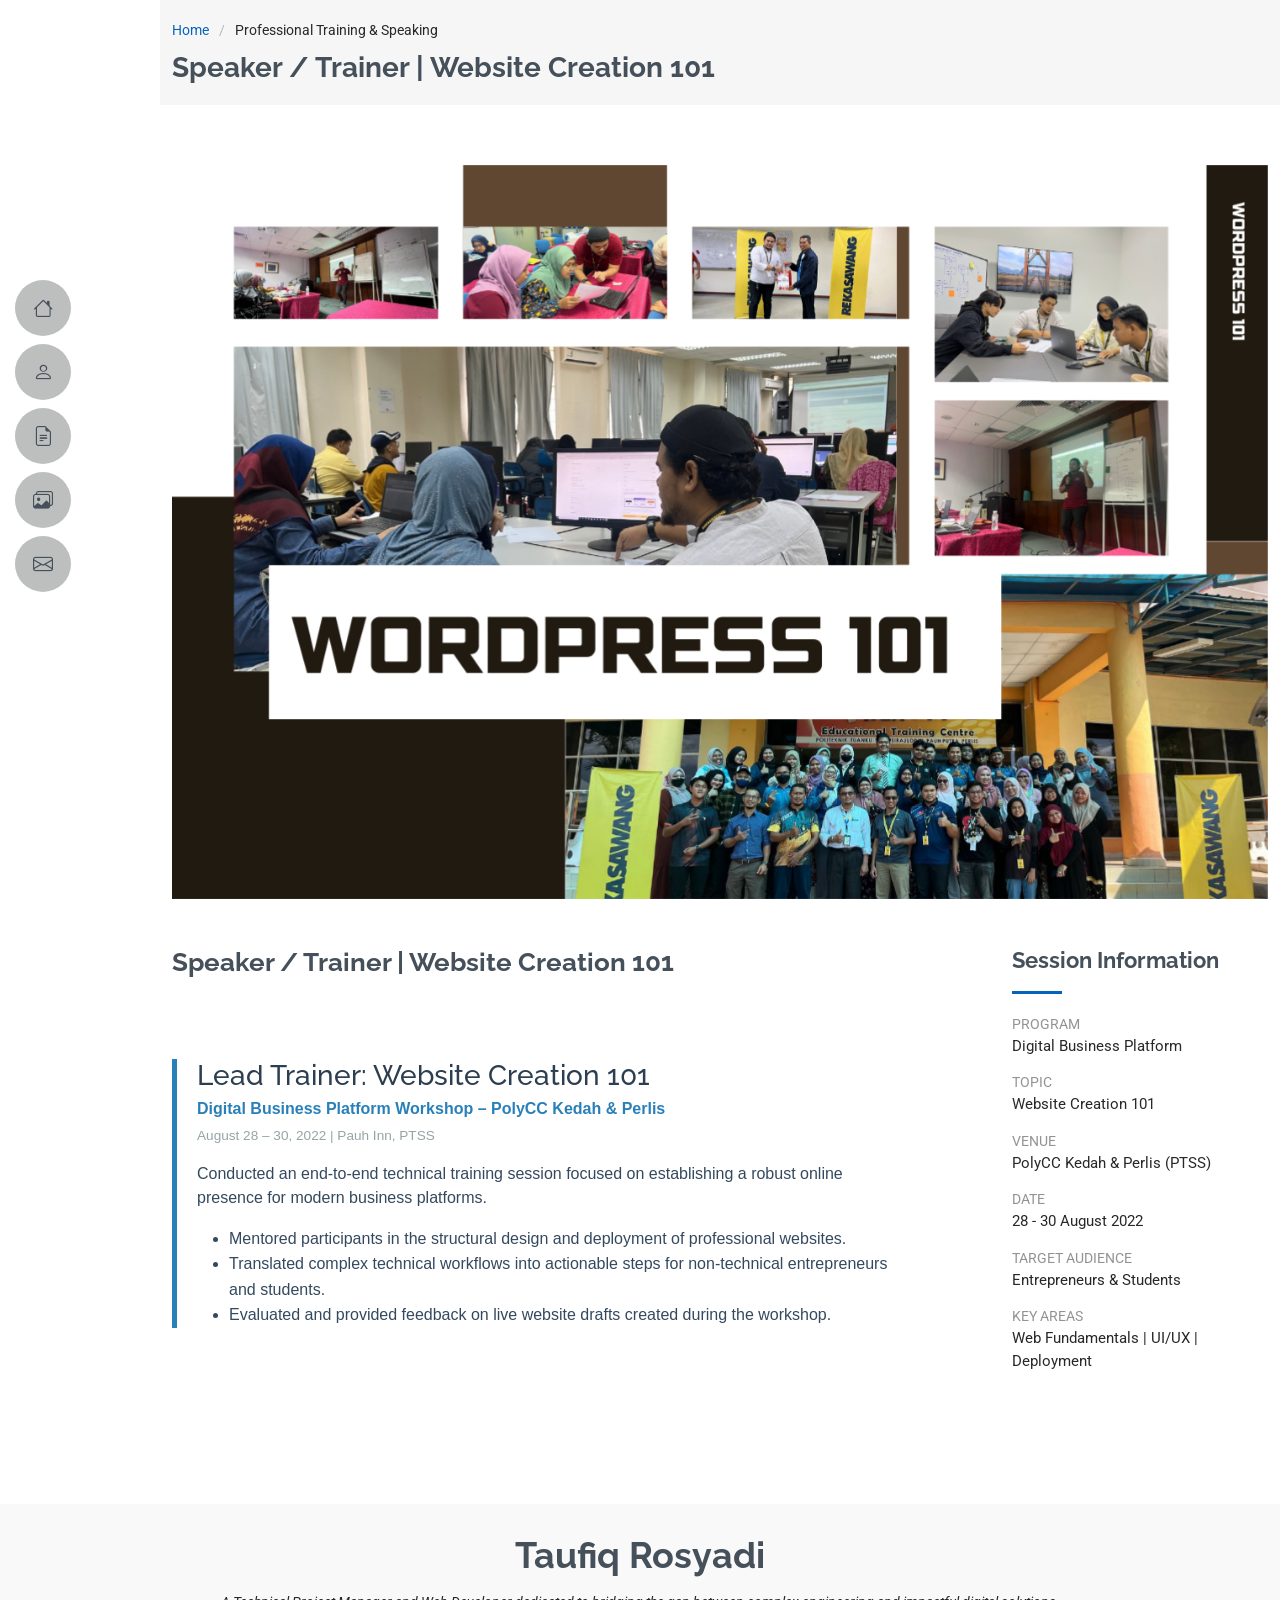
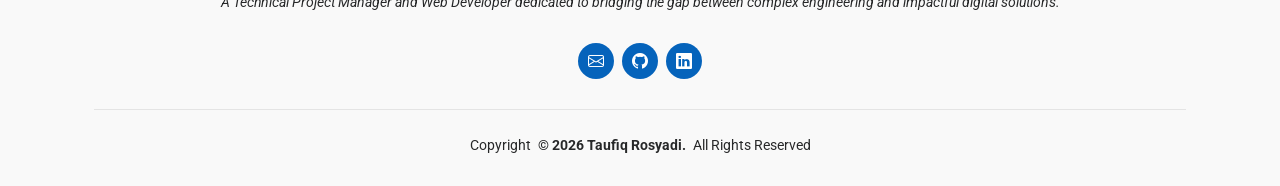
==== arau-portfolio-details.html @ c0b12933 "Create arau-portfolio-details.html" ====
<!DOCTYPE html>
<html lang="en">

<head>
  <meta charset="utf-8">
  <meta content="width=device-width, initial-scale=1.0" name="viewport">
  <title>Portfolio Professional Training & Speaking</title>
  <meta content="" name="description">
  <meta content="" name="keywords">

  <!-- Favicons -->
  <link href="assets/img/tr-favicon.png" rel="icon">
  <link href="assets/img/tr-favicon.png" rel="apple-touch-icon">

  <!-- Fonts -->
  <link href="https://fonts.googleapis.com" rel="preconnect">
  <link href="https://fonts.gstatic.com" rel="preconnect" crossorigin>
  <link href="https://fonts.googleapis.com/css2?family=Roboto:ital,wght@0,100;0,300;0,400;0,500;0,700;0,900;1,100;1,300;1,400;1,500;1,700;1,900&family=Poppins:ital,wght@0,100;0,200;0,300;0,400;0,500;0,600;0,700;0,800;0,900;1,100;1,200;1,300;1,400;1,500;1,600;1,700;1,800;1,900&family=Raleway:ital,wght@0,100;0,200;0,300;0,400;0,500;0,600;0,700;0,800;0,900;1,100;1,200;1,300;1,400;1,500;1,600;1,700;1,800;1,900&display=swap" rel="stylesheet">

  <!-- Vendor CSS Files -->
  <link href="assets/vendor/bootstrap/css/bootstrap.min.css" rel="stylesheet">
  <link href="assets/vendor/bootstrap-icons/bootstrap-icons.css" rel="stylesheet">
  <link href="assets/vendor/aos/aos.css" rel="stylesheet">
  <link href="assets/vendor/glightbox/css/glightbox.min.css" rel="stylesheet">
  <link href="assets/vendor/swiper/swiper-bundle.min.css" rel="stylesheet">

  <!-- Main CSS File -->
  <link href="assets/css/main.css" rel="stylesheet">
  <!-- =======================================================
============================================================
                TAUFIQ ROSYADI | PORTFOLIO
============================================================

[ PROFIL ]
Technical Project Manager | Delivering End-to-End Digital Solutions

Seorang Production Manager di Rekasawang dengan kepakaran 
dalam menggabungkan kejuruteraan sistem dan solusi digital. 
Fokus kepada pengurusan projek dan kualiti penyampaian produk.
  ======================================================== -->
</head>

<body class="portfolio-details-page">

  <header id="header" class="header d-flex flex-column justify-content-center">

    <i class="header-toggle d-xl-none bi bi-list"></i>

    <nav id="navmenu" class="navmenu">
      <ul>
        <li><a href="taufiqsyadi.github.io/#hero"><i class="bi bi-house navicon"></i><span>Home</span></a></li>
        <li><a href="taufiqsyadi.github.io/#about"><i class="bi bi-person navicon"></i><span>About</span></a></li>
        <li><a href="taufiqsyadi.github.io/#resume"><i class="bi bi-file-earmark-text navicon"></i><span>Resume</span></a></li>
        <li><a href="taufiqsyadi.github.io/#portfolio"><i class="bi bi-images navicon"></i><span>Portfolio</span></a></li>
        <li><a href="taufiqsyadi.github.io/#contact"><i class="bi bi-envelope navicon"></i><span>Contact</span></a></li>
      </ul>
    </nav>

  </header>

  <main class="main">

    <!-- Page Title -->
    <div class="page-title" data-aos="fade">
      <div class="container">
        <nav class="breadcrumbs">
          <ol>
            <li><a href="index.html">Home</a></li>
            <li class="current">Professional Training & Speaking</li>
          </ol>
        </nav>
        <h1>Speaker / Trainer | Website Creation 101</h1>
      </div>
    </div><!-- End Page Title -->

    <!-- Portfolio Details Section -->
    <section id="portfolio-details" class="portfolio-details section">

      <div class="container" data-aos="fade-up">

        <div class="portfolio-details-slider swiper init-swiper">
          <script type="application/json" class="swiper-config">
            {
              "loop": true,
              "speed": 600,
              "autoplay": {
                "delay": 5000
              },
              "slidesPerView": "auto",
              "navigation": {
                "nextEl": ".swiper-button-next",
                "prevEl": ".swiper-button-prev"
              },
              "pagination": {
                "el": ".swiper-pagination",
                "type": "bullets",
                "clickable": true
              }
            }
          </script>
          <div class="swiper-wrapper align-items-center">

            <div class="swiper-slide">
              <img src="assets/img/portfolio/Arau.png" alt="">
            </div>

          </div>
          <div class="swiper-button-prev"></div>
          <div class="swiper-button-next"></div>
          <div class="swiper-pagination"></div>
        </div>

        <div class="row justify-content-between gy-4 mt-4">

          <div class="col-lg-8" data-aos="fade-up">
            <div class="portfolio-description">
              <h2>Speaker / Trainer | Website Creation 101</h2>
                <section class="portfolio-item" style="margin-bottom: 40px; font-family: sans-serif;">
                    <div style="border-left: 5px solid #2980b9; padding-left: 20px;">
                        <h3 style="margin: 0; color: #2c3e50;">Lead Trainer: Website Creation 101</h3>
                        <p style="margin: 5px 0; font-weight: 600; color: #2980b9;">
                            Digital Business Platform Workshop – PolyCC Kedah & Perlis
                        </p>
                        <span style="display: block; font-size: 0.85em; color: #95a5a6; margin-bottom: 15px;">
                            August 28 – 30, 2022 | Pauh Inn, PTSS
                        </span>
                        
                        <p style="color: #34495e; line-height: 1.5;">
                            Conducted an end-to-end technical training session focused on establishing a robust online presence for modern business platforms.
                        </p>
                        
                        <ul style="color: #34495e; line-height: 1.6;">
                            <li>Mentored participants in the structural design and deployment of professional websites.</li>
                            <li>Translated complex technical workflows into actionable steps for non-technical entrepreneurs and students.</li>
                            <li>Evaluated and provided feedback on live website drafts created during the workshop.</li>
                        </ul>
                    </div>
                </section>

            </div>
          </div>

          <div class="col-lg-3" data-aos="fade-up" data-aos-delay="100">
            <div class="portfolio-info">
              <h3>Session Information</h3>
              <ul>
                <li><strong>Program</strong> Digital Business Platform</li>
                <li><strong>Topic</strong> Website Creation 101</li>
                <li><strong>Venue</strong> PolyCC Kedah & Perlis (PTSS)</li>
                <li><strong>Date</strong> 28 - 30 August 2022</li>
                <li><strong>Target Audience</strong> Entrepreneurs & Students</li>
                <li><strong>Key Areas</strong> Web Fundamentals | UI/UX | Deployment</li>
              </ul>
            </div>
          </div>

        </div>

      </div>

    </section><!-- /Portfolio Details Section -->

  </main>

  <footer id="footer" class="footer position-relative light-background">
    <div class="container">
      <h3 class="sitename">Taufiq Rosyadi</h3>
      <p>A Technical Project Manager and Web Developer dedicated to bridging the gap between complex engineering and impactful digital solutions.</p>
      <div class="social-links d-flex justify-content-center">
        <a href="mailto:taufiqsyadi@gmail.com"><i class="bi bi-envelope"></i></a>
        <a href="taufiqsyadi.github.io"><i class="bi bi-github"></i></a>
        <a href="https://www.linkedin.com/in/taufiqsyadi/"><i class="bi bi-linkedin"></i></a>
      </div>
      <div class="container">
        <div class="copyright">
          <span>Copyright</span> <strong class="px-1 sitename">© 2026 Taufiq Rosyadi.</strong> <span>All Rights Reserved</span>
        </div>

      </div>
    </div>
  </footer>

  <!-- Scroll Top -->
  <a href="#" id="scroll-top" class="scroll-top d-flex align-items-center justify-content-center"><i class="bi bi-arrow-up-short"></i></a>

  <!-- Preloader -->
  <div id="preloader"></div>

  <!-- Vendor JS Files -->
  <script src="assets/vendor/bootstrap/js/bootstrap.bundle.min.js"></script>
  <script src="assets/vendor/php-email-form/validate.js"></script>
  <script src="assets/vendor/aos/aos.js"></script>
  <script src="assets/vendor/typed.js/typed.umd.js"></script>
  <script src="assets/vendor/purecounter/purecounter_vanilla.js"></script>
  <script src="assets/vendor/waypoints/noframework.waypoints.js"></script>
  <script src="assets/vendor/glightbox/js/glightbox.min.js"></script>
  <script src="assets/vendor/imagesloaded/imagesloaded.pkgd.min.js"></script>
  <script src="assets/vendor/isotope-layout/isotope.pkgd.min.js"></script>
  <script src="assets/vendor/swiper/swiper-bundle.min.js"></script>

  <!-- Main JS File -->
  <script src="assets/js/main.js"></script>

</body>

</html>
---- assets/css/main.css ----
/**
* Template Name: MyResume
* Template URL: https://bootstrapmade.com/free-html-bootstrap-template-my-resume/
* Updated: Jun 29 2024 with Bootstrap v5.3.3
* Author: BootstrapMade.com
* License: https://bootstrapmade.com/license/
*/

/*--------------------------------------------------------------
# Font & Color Variables
# Help: https://bootstrapmade.com/color-system/
--------------------------------------------------------------*/
/* Fonts */
:root {
  --default-font: "Roboto",  system-ui, -apple-system, "Segoe UI", Roboto, "Helvetica Neue", Arial, "Noto Sans", "Liberation Sans", sans-serif, "Apple Color Emoji", "Segoe UI Emoji", "Segoe UI Symbol", "Noto Color Emoji";
  --heading-font: "Raleway",  sans-serif;
  --nav-font: "Poppins",  sans-serif;
}

/* Global Colors - The following color variables are used throughout the website. Updating them here will change the color scheme of the entire website */
:root { 
  --background-color: #ffffff; /* Background color for the entire website, including individual sections */
  --default-color: #272829; /* Default color used for the majority of the text content across the entire website */
  --heading-color: #45505b; /* Color for headings, subheadings and title throughout the website */
  --accent-color: #0563bb; /* Accent color that represents your brand on the website. It's used for buttons, links, and other elements that need to stand out */
  --surface-color: #ffffff; /* The surface color is used as a background of boxed elements within sections, such as cards, icon boxes, or other elements that require a visual separation from the global background. */
  --contrast-color: #ffffff; /* Contrast color for text, ensuring readability against backgrounds of accent, heading, or default colors. */
}

/* Nav Menu Colors - The following color variables are used specifically for the navigation menu. They are separate from the global colors to allow for more customization options */
:root {
  --nav-color: #45505b;  /* The default color of the main navmenu links */
  --nav-hover-color: #0563bb; /* Applied to main navmenu links when they are hovered over or active */
  --nav-mobile-background-color: #ffffff; /* Used as the background color for mobile navigation menu */
  --nav-dropdown-background-color: #ffffff; /* Used as the background color for dropdown items that appear when hovering over primary navigation items */
  --nav-dropdown-color: #212529; /* Used for navigation links of the dropdown items in the navigation menu. */
  --nav-dropdown-hover-color: #0563bb; /* Similar to --nav-hover-color, this color is applied to dropdown navigation links when they are hovered over. */
}

/* Color Presets - These classes override global colors when applied to any section or element, providing reuse of the sam color scheme. */

.light-background {
  --background-color: #f9f9f9;
  --surface-color: #ffffff;
}

.dark-background {
  --background-color: #060606;
  --default-color: #ffffff;
  --heading-color: #ffffff;
  --surface-color: #252525;
  --contrast-color: #ffffff;
}

/* Smooth scroll */
:root {
  scroll-behavior: smooth;
}

/*--------------------------------------------------------------
# General Styling & Shared Classes
--------------------------------------------------------------*/
body {
  color: var(--default-color);
  background-color: var(--background-color);
  font-family: var(--default-font);
}

a {
  color: var(--accent-color);
  text-decoration: none;
  transition: 0.3s;
}

a:hover {
  color: color-mix(in srgb, var(--accent-color), transparent 25%);
  text-decoration: none;
}

h1,
h2,
h3,
h4,
h5,
h6 {
  color: var(--heading-color);
  font-family: var(--heading-font);
}

/* PHP Email Form Messages
------------------------------*/
.php-email-form .error-message {
  display: none;
  background: #df1529;
  color: #ffffff;
  text-align: left;
  padding: 15px;
  margin-bottom: 24px;
  font-weight: 600;
}

.php-email-form .sent-message {
  display: none;
  color: #ffffff;
  background: #059652;
  text-align: center;
  padding: 15px;
  margin-bottom: 24px;
  font-weight: 600;
}

.php-email-form .loading {
  display: none;
  background: var(--surface-color);
  text-align: center;
  padding: 15px;
  margin-bottom: 24px;
}

.php-email-form .loading:before {
  content: "";
  display: inline-block;
  border-radius: 50%;
  width: 24px;
  height: 24px;
  margin: 0 10px -6px 0;
  border: 3px solid var(--accent-color);
  border-top-color: var(--surface-color);
  animation: php-email-form-loading 1s linear infinite;
}

@keyframes php-email-form-loading {
  0% {
    transform: rotate(0deg);
  }

  100% {
    transform: rotate(360deg);
  }
}

/*--------------------------------------------------------------
# Global Header
--------------------------------------------------------------*/
.header {
  color: var(--default-color);
  position: fixed;
  top: 0;
  left: 0;
  bottom: 0;
  padding: 0 15px;
  transition: all ease-in-out 0.3s;
  overflow-y: auto;
  z-index: 997;
  min-width: 200px;
}

@media (max-width: 1199px) {
  .header {
    background-color: var(--background-color);
    border-right: 1px solid color-mix(in srgb, var(--default-color), transparent 95%);
    width: 300px;
    left: -100%;
  }
}

@media (min-width: 1200px) and (max-width: 1600px) {
  .header~main {
    margin-left: 160px;
  }

  .header~main .hero {
    margin-left: -160px;
    width: 100vw;
  }
}

.header.header-show {
  left: 0;
}

.header .header-toggle {
  color: var(--contrast-color);
  background-color: var(--accent-color);
  font-size: 22px;
  display: flex;
  align-items: center;
  justify-content: center;
  width: 40px;
  height: 40px;
  border-radius: 50%;
  cursor: pointer;
  position: fixed;
  top: 15px;
  right: 15px;
  z-index: 9999;
  transition: background-color 0.3s;
}

.header .header-toggle:hover {
  color: var(--contrast-color);
  background-color: color-mix(in srgb, var(--accent-color) 90%, white 15%);
}

/*--------------------------------------------------------------
# Navigation Menu
--------------------------------------------------------------*/
.navmenu {
  padding: 0;
  z-index: 9997;
}

.navmenu ul {
  list-style: none;
  padding: 0 0 20px 0;
  margin: 0;
  width: 140px;
}

.navmenu a,
.navmenu a:focus {
  color: var(--nav-color);
  font-family: var(--nav-font);
  display: flex;
  align-items: center;
  padding: 10px 18px;
  margin-bottom: 8px;
  font-size: 15px;
  border-radius: 50px;
  background: color-mix(in srgb, var(--default-color), transparent 70%);
  height: 56px;
  width: 100%;
  overflow: hidden;
  transition: 0.3s;
}

.navmenu a i,
.navmenu a:focus i {
  font-size: 20px;
}

.navmenu a span,
.navmenu a:focus span {
  padding: 0 5px 0 7px;
}

@media (min-width: 992px) {

  .navmenu a,
  .navmenu a:focus {
    max-width: 56px;
  }

  .navmenu a span,
  .navmenu a:focus span {
    display: none;
  }
}

.navmenu a:hover,
.navmenu .active,
.navmenu .active:focus,
.navmenu li:hover>a {
  color: var(--contrast-color);
  background: var(--nav-hover-color);
}

.navmenu a:hover,
.navmenu li:hover>a {
  max-width: 100%;
  color: var(--contrast-color);
}

.navmenu a:hover span,
.navmenu li:hover>a span {
  display: block;
}

/*--------------------------------------------------------------
# Global Footer
--------------------------------------------------------------*/
.footer {
  color: var(--default-color);
  background-color: var(--background-color);
  font-size: 14px;
  text-align: center;
  padding: 30px 0;
  position: relative;
}

.footer h3 {
  font-size: 36px;
  font-weight: 700;
  position: relative;
  padding: 0;
  margin: 0 0 15px 0;
}

.footer p {
  font-size: 15;
  font-style: italic;
  padding: 0;
  margin: 0 0 30px 0;
}

.footer .social-links {
  margin: 0 0 30px 0;
}

.footer .social-links a {
  font-size: 16px;
  display: flex;
  align-items: center;
  justify-content: center;
  background: var(--accent-color);
  color: var(--contrast-color);
  line-height: 1;
  margin: 0 4px;
  border-radius: 50%;
  text-align: center;
  width: 36px;
  height: 36px;
  transition: 0.3s;
}

.footer .social-links a:hover {
  background: color-mix(in srgb, var(--accent-color), transparent 20%);
  text-decoration: none;
}

.footer .copyright {
  padding-top: 25px;
  border-top: 1px solid color-mix(in srgb, var(--default-color), transparent 90%);
}

.footer .credits {
  font-size: 13px;
  padding-top: 5px;
}

/*--------------------------------------------------------------
# Preloader
--------------------------------------------------------------*/
#preloader {
  position: fixed;
  inset: 0;
  z-index: 999999;
  overflow: hidden;
  background: var(--background-color);
  transition: all 0.6s ease-out;
}

#preloader:before {
  content: "";
  position: fixed;
  top: calc(50% - 30px);
  left: calc(50% - 30px);
  border: 6px solid #ffffff;
  border-color: var(--accent-color) transparent var(--accent-color) transparent;
  border-radius: 50%;
  width: 60px;
  height: 60px;
  animation: animate-preloader 1.5s linear infinite;
}

@keyframes animate-preloader {
  0% {
    transform: rotate(0deg);
  }

  100% {
    transform: rotate(360deg);
  }
}

/*--------------------------------------------------------------
# Scroll Top Button
--------------------------------------------------------------*/
.scroll-top {
  position: fixed;
  visibility: hidden;
  opacity: 0;
  right: 15px;
  bottom: -15px;
  z-index: 99999;
  background-color: var(--accent-color);
  width: 44px;
  height: 44px;
  border-radius: 50px;
  transition: all 0.4s;
}

.scroll-top i {
  font-size: 24px;
  color: var(--contrast-color);
  line-height: 0;
}

.scroll-top:hover {
  background-color: color-mix(in srgb, var(--accent-color), transparent 20%);
  color: var(--contrast-color);
}

.scroll-top.active {
  visibility: visible;
  opacity: 1;
  bottom: 15px;
}

/*--------------------------------------------------------------
# Disable aos animation delay on mobile devices
--------------------------------------------------------------*/
@media screen and (max-width: 768px) {
  [data-aos-delay] {
    transition-delay: 0 !important;
  }
}

/*--------------------------------------------------------------
# Global Page Titles & Breadcrumbs
--------------------------------------------------------------*/
.page-title {
  --background-color: color-mix(in srgb, var(--default-color), transparent 96%);
  color: var(--default-color);
  background-color: var(--background-color);
  padding: 20px 0;
  position: relative;
}

.page-title h1 {
  font-size: 28px;
  font-weight: 700;
  margin: 0;
}

.page-title .breadcrumbs ol {
  display: flex;
  flex-wrap: wrap;
  list-style: none;
  padding: 0 0 10px 0;
  margin: 0;
  font-size: 14px;
  font-weight: 400;
}

.page-title .breadcrumbs ol li+li {
  padding-left: 10px;
}

.page-title .breadcrumbs ol li+li::before {
  content: "/";
  display: inline-block;
  padding-right: 10px;
  color: color-mix(in srgb, var(--default-color), transparent 70%);
}

/*--------------------------------------------------------------
# Global Sections
--------------------------------------------------------------*/
section,
.section {
  color: var(--default-color);
  background-color: var(--background-color);
  padding: 60px 0;
  overflow: clip;
}

/*--------------------------------------------------------------
# Global Section Titles
--------------------------------------------------------------*/
.section-title {
  text-align: center;
  padding-bottom: 60px;
  position: relative;
}

.section-title h2 {
  font-size: 32px;
  font-weight: 700;
  margin-bottom: 20px;
  padding-bottom: 20px;
  position: relative;
}

.section-title h2:before {
  content: "";
  position: absolute;
  display: block;
  width: 160px;
  height: 1px;
  background: color-mix(in srgb, var(--default-color), transparent 60%);
  left: 0;
  right: 0;
  bottom: 1px;
  margin: auto;
}

.section-title h2::after {
  content: "";
  position: absolute;
  display: block;
  width: 60px;
  height: 3px;
  background: var(--accent-color);
  left: 0;
  right: 0;
  bottom: 0;
  margin: auto;
}

.section-title p {
  margin-bottom: 0;
}

/*--------------------------------------------------------------
# Hero Section
--------------------------------------------------------------*/
.hero {
  width: 100%;
  min-height: 100vh;
  position: relative;
  padding: 80px 0;
  display: flex;
  align-items: center;
  justify-content: center;
}

.hero img {
  position: absolute;
  inset: 0;
  display: block;
  width: 100%;
  height: 100%;
  object-fit: cover;
  z-index: 1;
}

.hero:before {
  content: "";
  background: color-mix(in srgb, var(--background-color), transparent 20%);
  position: absolute;
  inset: 0;
  z-index: 2;
}

.hero .container {
  position: relative;
  z-index: 3;
}

.hero h2 {
  margin: 0;
  font-size: 64px;
  font-weight: 700;
}

.hero p {
  margin: 5px 0 0 0;
  font-size: 26px;
}

.hero p span {
  letter-spacing: 1px;
  border-bottom: 2px solid var(--accent-color);
}

.hero .social-links {
  margin-top: 25px;
}

.hero .social-links a {
  font-size: 20px;
  display: inline-block;
  color: color-mix(in srgb, var(--default-color), transparent 30%);
  line-height: 1;
  margin-right: 20px;
  transition: 0.3s;
}

.hero .social-links a:hover {
  color: var(--accent-color);
}

@media (max-width: 768px) {
  .hero h2 {
    font-size: 32px;
  }

  .hero p {
    font-size: 20px;
  }
}

/*--------------------------------------------------------------
# About Section
--------------------------------------------------------------*/
.about .content h2 {
  font-weight: 700;
  font-size: 24px;
}

.about .content ul {
  list-style: none;
  padding: 0;
}

.about .content ul li {
  margin-bottom: 20px;
  display: flex;
  align-items: center;
}

.about .content ul strong {
  margin-right: 10px;
}

.about .content ul i {
  font-size: 16px;
  margin-right: 5px;
  color: var(--accent-color);
  line-height: 0;
}

/*--------------------------------------------------------------
# Stats Section
--------------------------------------------------------------*/
.stats i {
  background-color: var(--accent-color);
  color: var(--contrast-color);
  width: 54px;
  height: 54px;
  font-size: 24px;
  border-radius: 50px;
  display: inline-flex;
  align-items: center;
  justify-content: center;
  position: relative;
  z-index: 1;
}

.stats .stats-item {
  margin-top: 10px;
  width: 100%;
  position: relative;
  text-align: center;
  z-index: 0;
}

.stats .stats-item span {
  font-size: 36px;
  display: block;
  font-weight: 700;
  color: color-mix(in srgb, var(--default-color), transparent 20%);
}

.stats .stats-item p {
  padding: 0;
  margin: 0;
  color: color-mix(in srgb, var(--default-color), transparent 50%);
  font-size: 16px;
}

/*--------------------------------------------------------------
# Skills Section
--------------------------------------------------------------*/
.skills .progress {
  height: 60px;
  display: block;
  background: none;
  border-radius: 0;
}

.skills .progress .skill {
  color: var(--heading-color);
  padding: 0;
  margin: 0 0 6px 0;
  text-transform: uppercase;
  display: block;
  font-weight: 600;
  font-family: var(--heading-font);
}

.skills .progress .skill .val {
  float: right;
  font-style: normal;
}

.skills .progress-bar-wrap {
  background: color-mix(in srgb, var(--default-color), transparent 90%);
  height: 10px;
}

.skills .progress-bar {
  width: 1px;
  height: 10px;
  transition: 0.9s;
  background-color: var(--accent-color);
}

/*--------------------------------------------------------------
# Resume Section
--------------------------------------------------------------*/
.resume .resume-title {
  color: var(--heading-color);
  font-size: 26px;
  font-weight: 700;
  margin-top: 20px;
  margin-bottom: 20px;
}

.resume .resume-item {
  padding: 0 0 20px 20px;
  margin-top: -2px;
  border-left: 2px solid var(--accent-color);
  position: relative;
}

.resume .resume-item h4 {
  line-height: 18px;
  font-size: 18px;
  font-weight: 600;
  text-transform: uppercase;
  color: color-mix(in srgb, var(--default-color), transparent 20%);
  margin-bottom: 10px;
}

.resume .resume-item h5 {
  font-size: 16px;
  padding: 5px 15px;
  display: inline-block;
  font-weight: 600;
  margin-bottom: 10px;
}

.resume .resume-item ul {
  padding-left: 20px;
}

.resume .resume-item ul li {
  padding-bottom: 10px;
}

.resume .resume-item:last-child {
  padding-bottom: 0;
}

.resume .resume-item::before {
  content: "";
  position: absolute;
  width: 16px;
  height: 16px;
  border-radius: 50px;
  left: -9px;
  top: 0;
  background: var(--background-color);
  border: 2px solid var(--accent-color);
}

/*--------------------------------------------------------------
# Portfolio Section
--------------------------------------------------------------*/
.portfolio .portfolio-filters {
  padding: 0;
  margin: 0 auto 20px auto;
  list-style: none;
  text-align: center;
}

.portfolio .portfolio-filters li {
  cursor: pointer;
  display: inline-block;
  padding: 8px 20px 10px 20px;
  margin: 0;
  font-size: 15px;
  font-weight: 500;
  line-height: 1;
  margin-bottom: 5px;
  border-radius: 50px;
  transition: all 0.3s ease-in-out;
  font-family: var(--heading-font);
}

.portfolio .portfolio-filters li:hover,
.portfolio .portfolio-filters li.filter-active {
  color: var(--contrast-color);
  background-color: var(--accent-color);
}

.portfolio .portfolio-filters li:first-child {
  margin-left: 0;
}

.portfolio .portfolio-filters li:last-child {
  margin-right: 0;
}

@media (max-width: 575px) {
  .portfolio .portfolio-filters li {
    font-size: 14px;
    margin: 0 0 10px 0;
  }
}

.portfolio .portfolio-item {
  position: relative;
  overflow: hidden;
}

.portfolio .portfolio-item .portfolio-info {
  opacity: 0;
  position: absolute;
  left: 12px;
  right: 12px;
  bottom: -100%;
  z-index: 3;
  transition: all ease-in-out 0.5s;
  background: color-mix(in srgb, var(--background-color), transparent 10%);
  padding: 15px;
}

.portfolio .portfolio-item .portfolio-info h4 {
  font-size: 18px;
  font-weight: 600;
  padding-right: 50px;
}

.portfolio .portfolio-item .portfolio-info p {
  color: color-mix(in srgb, var(--default-color), transparent 30%);
  font-size: 14px;
  margin-bottom: 0;
  padding-right: 50px;
}

.portfolio .portfolio-item .portfolio-info .preview-link,
.portfolio .portfolio-item .portfolio-info .details-link {
  position: absolute;
  right: 50px;
  font-size: 24px;
  top: calc(50% - 14px);
  color: color-mix(in srgb, var(--default-color), transparent 30%);
  transition: 0.3s;
  line-height: 0;
}

.portfolio .portfolio-item .portfolio-info .preview-link:hover,
.portfolio .portfolio-item .portfolio-info .details-link:hover {
  color: var(--accent-color);
}

.portfolio .portfolio-item .portfolio-info .details-link {
  right: 14px;
  font-size: 28px;
}

.portfolio .portfolio-item:hover .portfolio-info {
  opacity: 1;
  bottom: 0;
}

/*--------------------------------------------------------------
# Services Section
--------------------------------------------------------------*/
.services .service-item {
  background-color: var(--surface-color);
  box-shadow: 0px 5px 90px 0px rgba(0, 0, 0, 0.1);
  height: 100%;
  padding: 60px 30px;
  text-align: center;
  transition: 0.3s;
  border-radius: 5px;
}

.services .service-item .icon {
  margin: 0 auto;
  width: 100px;
  height: 100px;
  display: flex;
  align-items: center;
  justify-content: center;
  transition: ease-in-out 0.3s;
  position: relative;
}

.services .service-item .icon i {
  font-size: 36px;
  transition: 0.5s;
  position: relative;
}

.services .service-item .icon svg {
  position: absolute;
  top: 0;
  left: 0;
}

.services .service-item .icon svg path {
  transition: 0.5s;
  fill: color-mix(in srgb, var(--default-color), transparent 95%);
}

.services .service-item h3 {
  font-weight: 700;
  margin: 10px 0 15px 0;
  font-size: 22px;
}

.services .service-item p {
  line-height: 24px;
  font-size: 14px;
  margin-bottom: 0;
}

.services .service-item:hover {
  box-shadow: 0px 5px 35px 0px rgba(0, 0, 0, 0.1);
}

.services .service-item.item-cyan i {
  color: #0dcaf0;
}

.services .service-item.item-cyan:hover .icon i {
  color: #fff;
}

.services .service-item.item-cyan:hover .icon path {
  fill: #0dcaf0;
}

.services .service-item.item-orange i {
  color: #fd7e14;
}

.services .service-item.item-orange:hover .icon i {
  color: #fff;
}

.services .service-item.item-orange:hover .icon path {
  fill: #fd7e14;
}

.services .service-item.item-teal i {
  color: #20c997;
}

.services .service-item.item-teal:hover .icon i {
  color: #fff;
}

.services .service-item.item-teal:hover .icon path {
  fill: #20c997;
}

.services .service-item.item-red i {
  color: #df1529;
}

.services .service-item.item-red:hover .icon i {
  color: #fff;
}

.services .service-item.item-red:hover .icon path {
  fill: #df1529;
}

.services .service-item.item-indigo i {
  color: #6610f2;
}

.services .service-item.item-indigo:hover .icon i {
  color: #fff;
}

.services .service-item.item-indigo:hover .icon path {
  fill: #6610f2;
}

.services .service-item.item-pink i {
  color: #f3268c;
}

.services .service-item.item-pink:hover .icon i {
  color: #fff;
}

.services .service-item.item-pink:hover .icon path {
  fill: #f3268c;
}

/*--------------------------------------------------------------
# Testimonials Section
--------------------------------------------------------------*/
.testimonials .testimonials-carousel,
.testimonials .testimonials-slider {
  overflow: hidden;
}

.testimonials .testimonial-item .testimonial-content {
  border-left: 3px solid var(--accent-color);
  padding-left: 30px;
}

.testimonials .testimonial-item .testimonial-img {
  border-radius: 50%;
  border: 4px solid var(--background-color);
  margin: 0 auto;
}

.testimonials .testimonial-item h3 {
  font-size: 20px;
  font-weight: bold;
  margin: 10px 0 5px 0;
}

.testimonials .testimonial-item h4 {
  font-size: 14px;
  color: color-mix(in srgb, var(--default-color), transparent 40%);
  margin: 0 0 10px 0;
}

.testimonials .testimonial-item .stars i {
  color: #ffc107;
  margin: 0 1px;
}

.testimonials .testimonial-item .quote-icon-left,
.testimonials .testimonial-item .quote-icon-right {
  color: color-mix(in srgb, var(--accent-color), transparent 50%);
  font-size: 26px;
  line-height: 0;
}

.testimonials .testimonial-item .quote-icon-left {
  display: inline-block;
  left: -5px;
  position: relative;
}

.testimonials .testimonial-item .quote-icon-right {
  display: inline-block;
  right: -5px;
  position: relative;
  top: 10px;
  transform: scale(-1, -1);
}

.testimonials .testimonial-item p {
  font-style: italic;
}

.testimonials .swiper-wrapper {
  height: auto;
}

.testimonials .swiper-pagination {
  margin-top: 30px;
  position: relative;
}

.testimonials .swiper-pagination .swiper-pagination-bullet {
  width: 12px;
  height: 12px;
  background-color: color-mix(in srgb, var(--default-color), transparent 85%);
  opacity: 1;
}

.testimonials .swiper-pagination .swiper-pagination-bullet-active {
  background-color: var(--accent-color);
}

/*--------------------------------------------------------------
# Contact Section
--------------------------------------------------------------*/
.contact .info-item+.info-item {
  margin-top: 40px;
}

.contact .info-item i {
  color: var(--accent-color);
  background: color-mix(in srgb, var(--accent-color), transparent 92%);
  font-size: 20px;
  width: 44px;
  height: 44px;
  display: flex;
  justify-content: center;
  align-items: center;
  border-radius: 50px;
  transition: all 0.3s ease-in-out;
  margin-right: 15px;
}

.contact .info-item h3 {
  padding: 0;
  font-size: 18px;
  font-weight: 700;
  margin-bottom: 5px;
}

.contact .info-item p {
  padding: 0;
  margin-bottom: 0;
  font-size: 14px;
}

.contact .info-item:hover i {
  background: var(--accent-color);
  color: var(--contrast-color);
}

.contact .php-email-form {
  height: 100%;
}

.contact .php-email-form input[type=text],
.contact .php-email-form input[type=email],
.contact .php-email-form textarea {
  font-size: 14px;
  padding: 10px 15px;
  box-shadow: none;
  border-radius: 0;
  color: var(--default-color);
  background-color: color-mix(in srgb, var(--background-color), transparent 50%);
  border-color: color-mix(in srgb, var(--default-color), transparent 80%);
}

.contact .php-email-form input[type=text]:focus,
.contact .php-email-form input[type=email]:focus,
.contact .php-email-form textarea:focus {
  border-color: var(--accent-color);
}

.contact .php-email-form input[type=text]::placeholder,
.contact .php-email-form input[type=email]::placeholder,
.contact .php-email-form textarea::placeholder {
  color: color-mix(in srgb, var(--default-color), transparent 70%);
}

.contact .php-email-form button[type=submit] {
  color: var(--contrast-color);
  background: var(--accent-color);
  border: 0;
  padding: 10px 30px;
  transition: 0.4s;
  border-radius: 50px;
}

.contact .php-email-form button[type=submit]:hover {
  background: color-mix(in srgb, var(--accent-color), transparent 25%);
}

/*--------------------------------------------------------------
# Portfolio Details Section
--------------------------------------------------------------*/
.portfolio-details .portfolio-details-slider img {
  width: 100%;
}

.portfolio-details .swiper-wrapper {
  height: auto;
}

.portfolio-details .swiper-button-prev,
.portfolio-details .swiper-button-next {
  width: 48px;
  height: 48px;
}

.portfolio-details .swiper-button-prev:after,
.portfolio-details .swiper-button-next:after {
  color: rgba(255, 255, 255, 0.8);
  background-color: rgba(0, 0, 0, 0.15);
  font-size: 24px;
  border-radius: 50%;
  width: 48px;
  height: 48px;
  display: flex;
  align-items: center;
  justify-content: center;
  transition: 0.3s;
}

.portfolio-details .swiper-button-prev:hover:after,
.portfolio-details .swiper-button-next:hover:after {
  background-color: rgba(0, 0, 0, 0.3);
}

@media (max-width: 575px) {

  .portfolio-details .swiper-button-prev,
  .portfolio-details .swiper-button-next {
    display: none;
  }
}

.portfolio-details .swiper-pagination {
  margin-top: 20px;
  position: relative;
}

.portfolio-details .swiper-pagination .swiper-pagination-bullet {
  width: 10px;
  height: 10px;
  background-color: color-mix(in srgb, var(--default-color), transparent 85%);
  opacity: 1;
}

.portfolio-details .swiper-pagination .swiper-pagination-bullet-active {
  background-color: var(--accent-color);
}

.portfolio-details .portfolio-info h3 {
  font-size: 22px;
  font-weight: 700;
  margin-bottom: 20px;
  padding-bottom: 20px;
  position: relative;
}

.portfolio-details .portfolio-info h3:after {
  content: "";
  position: absolute;
  display: block;
  width: 50px;
  height: 3px;
  background: var(--accent-color);
  left: 0;
  bottom: 0;
}

.portfolio-details .portfolio-info ul {
  list-style: none;
  padding: 0;
  font-size: 15px;
}

.portfolio-details .portfolio-info ul li {
  display: flex;
  flex-direction: column;
  padding-bottom: 15px;
}

.portfolio-details .portfolio-info ul strong {
  text-transform: uppercase;
  font-weight: 400;
  color: color-mix(in srgb, var(--default-color), transparent 50%);
  font-size: 14px;
}

.portfolio-details .portfolio-info .btn-visit {
  padding: 8px 40px;
  background: var(--accent-color);
  color: var(--contrast-color);
  border-radius: 50px;
  transition: 0.3s;
}

.portfolio-details .portfolio-info .btn-visit:hover {
  background: color-mix(in srgb, var(--accent-color), transparent 20%);
}

.portfolio-details .portfolio-description h2 {
  font-size: 26px;
  font-weight: 700;
  margin-bottom: 20px;
}

.portfolio-details .portfolio-description p {
  padding: 0;
}

.portfolio-details .portfolio-description .testimonial-item {
  padding: 30px 30px 0 30px;
  position: relative;
  background: color-mix(in srgb, var(--default-color), transparent 97%);
  margin-bottom: 50px;
}

.portfolio-details .portfolio-description .testimonial-item .testimonial-img {
  width: 90px;
  border-radius: 50px;
  border: 6px solid var(--background-color);
  float: left;
  margin: 0 10px 0 0;
}

.portfolio-details .portfolio-description .testimonial-item h3 {
  font-size: 18px;
  font-weight: bold;
  margin: 15px 0 5px 0;
  padding-top: 20px;
}

.portfolio-details .portfolio-description .testimonial-item h4 {
  font-size: 14px;
  color: #6c757d;
  margin: 0;
}

.portfolio-details .portfolio-description .testimonial-item .quote-icon-left,
.portfolio-details .portfolio-description .testimonial-item .quote-icon-right {
  color: color-mix(in srgb, var(--accent-color), transparent 50%);
  font-size: 26px;
  line-height: 0;
}

.portfolio-details .portfolio-description .testimonial-item .quote-icon-left {
  display: inline-block;
  left: -5px;
  position: relative;
}

.portfolio-details .portfolio-description .testimonial-item .quote-icon-right {
  display: inline-block;
  right: -5px;
  position: relative;
  top: 10px;
  transform: scale(-1, -1);
}

.portfolio-details .portfolio-description .testimonial-item p {
  font-style: italic;
  margin: 0 0 15px 0 0 0;
  padding: 0;
}

/*--------------------------------------------------------------
# Service Details Section
--------------------------------------------------------------*/
.service-details .service-box {
  padding: 20px;
  box-shadow: 0px 2px 20px rgba(0, 0, 0, 0.1);
}

.service-details .service-box+.service-box {
  margin-top: 30px;
}

.service-details .service-box h4 {
  font-size: 20px;
  font-weight: 700;
  border-bottom: 2px solid color-mix(in srgb, var(--default-color), transparent 92%);
  padding-bottom: 15px;
  margin-bottom: 15px;
}

.service-details .services-list a {
  color: color-mix(in srgb, var(--default-color), transparent 20%);
  background-color: color-mix(in srgb, var(--default-color), transparent 96%);
  display: flex;
  align-items: center;
  padding: 12px 15px;
  margin-top: 15px;
  transition: 0.3s;
}

.service-details .services-list a:first-child {
  margin-top: 0;
}

.service-details .services-list a i {
  font-size: 16px;
  margin-right: 8px;
  color: var(--accent-color);
}

.service-details .services-list a.active {
  color: var(--contrast-color);
  background-color: var(--accent-color);
}

.service-details .services-list a.active i {
  color: var(--contrast-color);
}

.service-details .services-list a:hover {
  background-color: color-mix(in srgb, var(--accent-color), transparent 95%);
  color: var(--accent-color);
}

.service-details .download-catalog a {
  color: var(--default-color);
  display: flex;
  align-items: center;
  padding: 10px 0;
  transition: 0.3s;
  border-top: 1px solid color-mix(in srgb, var(--default-color), transparent 90%);
}

.service-details .download-catalog a:first-child {
  border-top: 0;
  padding-top: 0;
}

.service-details .download-catalog a:last-child {
  padding-bottom: 0;
}

.service-details .download-catalog a i {
  font-size: 24px;
  margin-right: 8px;
  color: var(--accent-color);
}

.service-details .download-catalog a:hover {
  color: var(--accent-color);
}

.service-details .help-box {
  background-color: var(--accent-color);
  color: var(--contrast-color);
  margin-top: 30px;
  padding: 30px 15px;
}

.service-details .help-box .help-icon {
  font-size: 48px;
}

.service-details .help-box h4,
.service-details .help-box a {
  color: var(--contrast-color);
}

.service-details .services-img {
  margin-bottom: 20px;
}

.service-details h3 {
  font-size: 26px;
  font-weight: 700;
}

.service-details p {
  font-size: 15px;
}

.service-details ul {
  list-style: none;
  padding: 0;
  font-size: 15px;
}

.service-details ul li {
  padding: 5px 0;
  display: flex;
  align-items: center;
}

.service-details ul i {
  font-size: 20px;
  margin-right: 8px;
  color: var(--accent-color);
}

/*--------------------------------------------------------------
# Starter Section Section
--------------------------------------------------------------*/
.starter-section {
  /* Add your styles here */
}
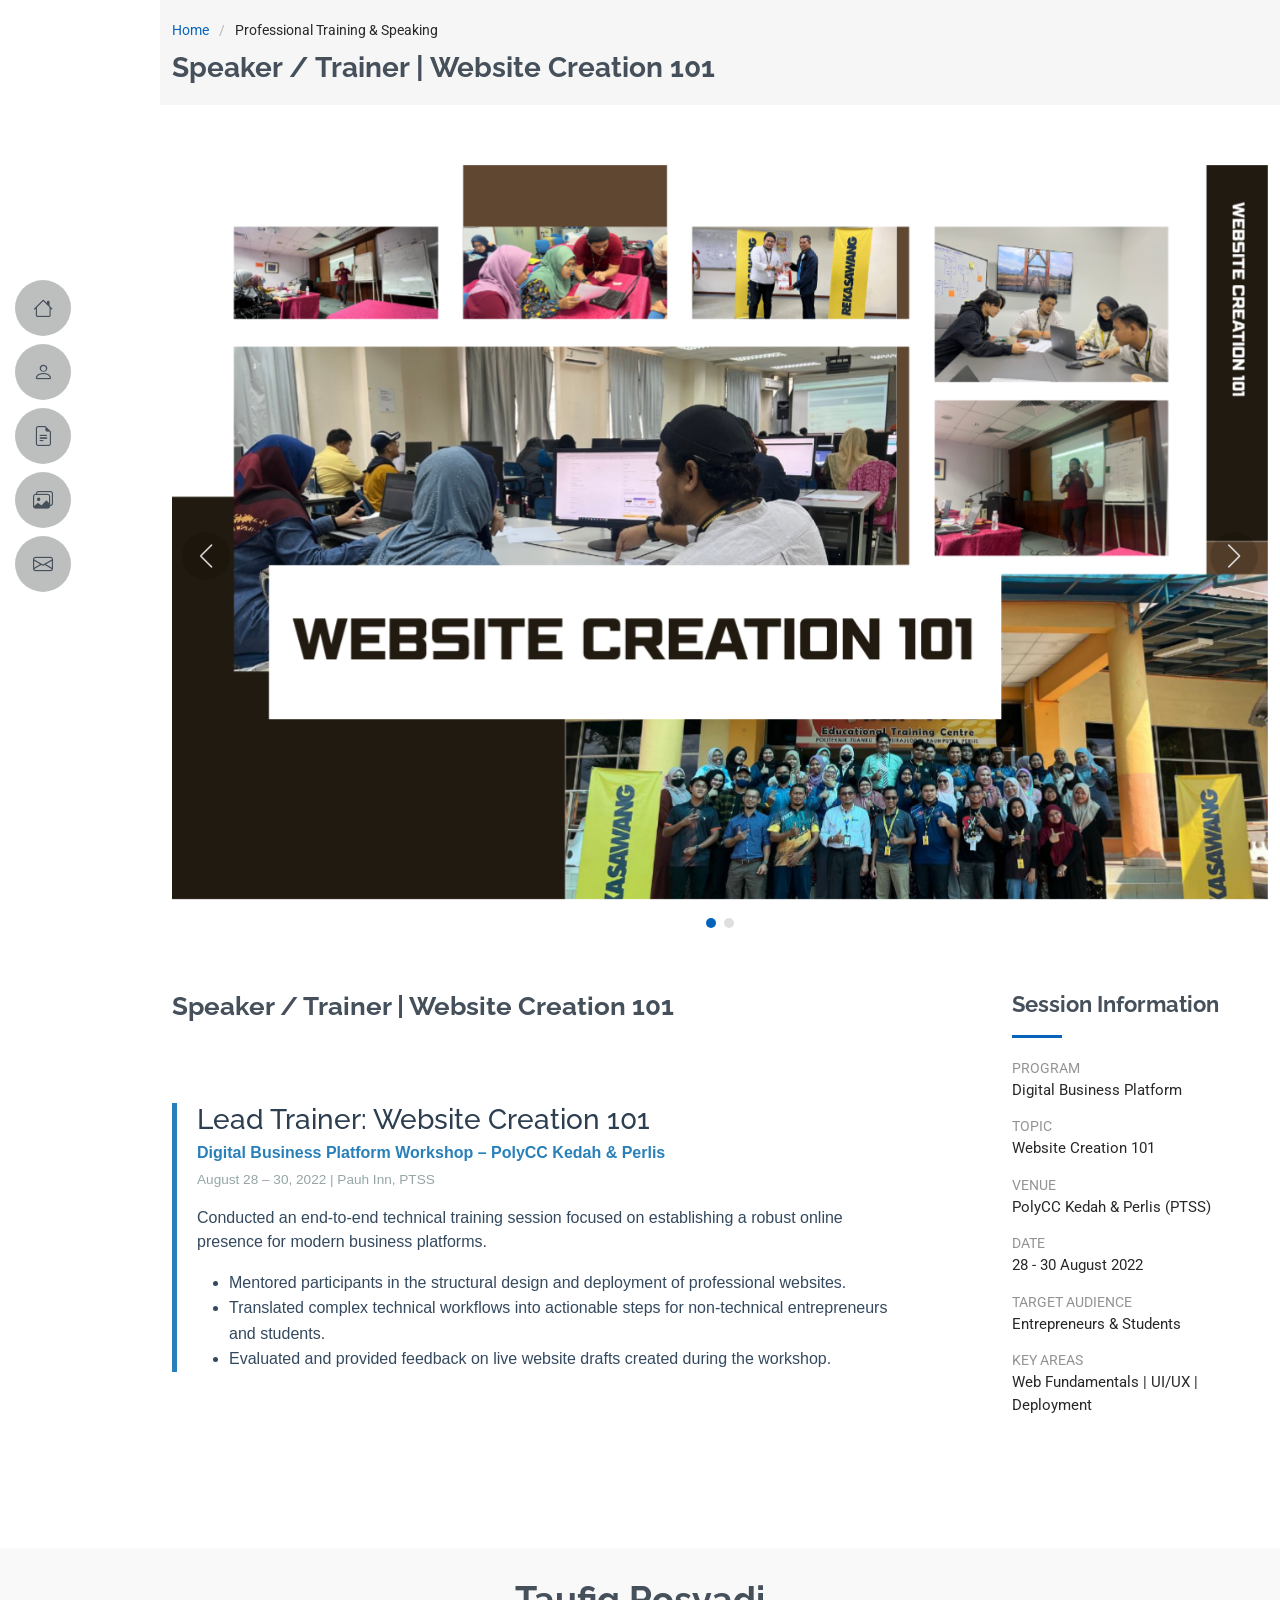
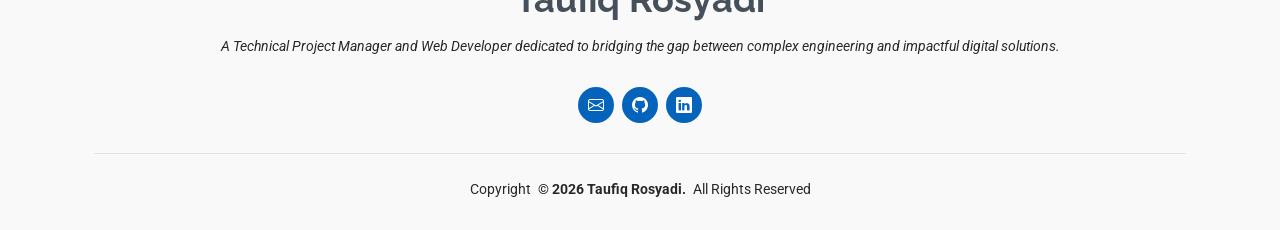
==== commit 4b567909: "Update arau-portfolio-details.html" ====
--- a/arau-portfolio-details.html
+++ b/arau-portfolio-details.html
@@ -101,7 +101,11 @@
           <div class="swiper-wrapper align-items-center">
 
             <div class="swiper-slide">
-              <img src="assets/img/portfolio/Arau.png" alt="">
+              <img src="assets/img/portfolio/Arau01.png" alt="">
+            </div>
+
+            <div class="swiper-slide">
+              <img src="assets/img/portfolio/Arau02.png" alt="">
             </div>
 
           </div>
